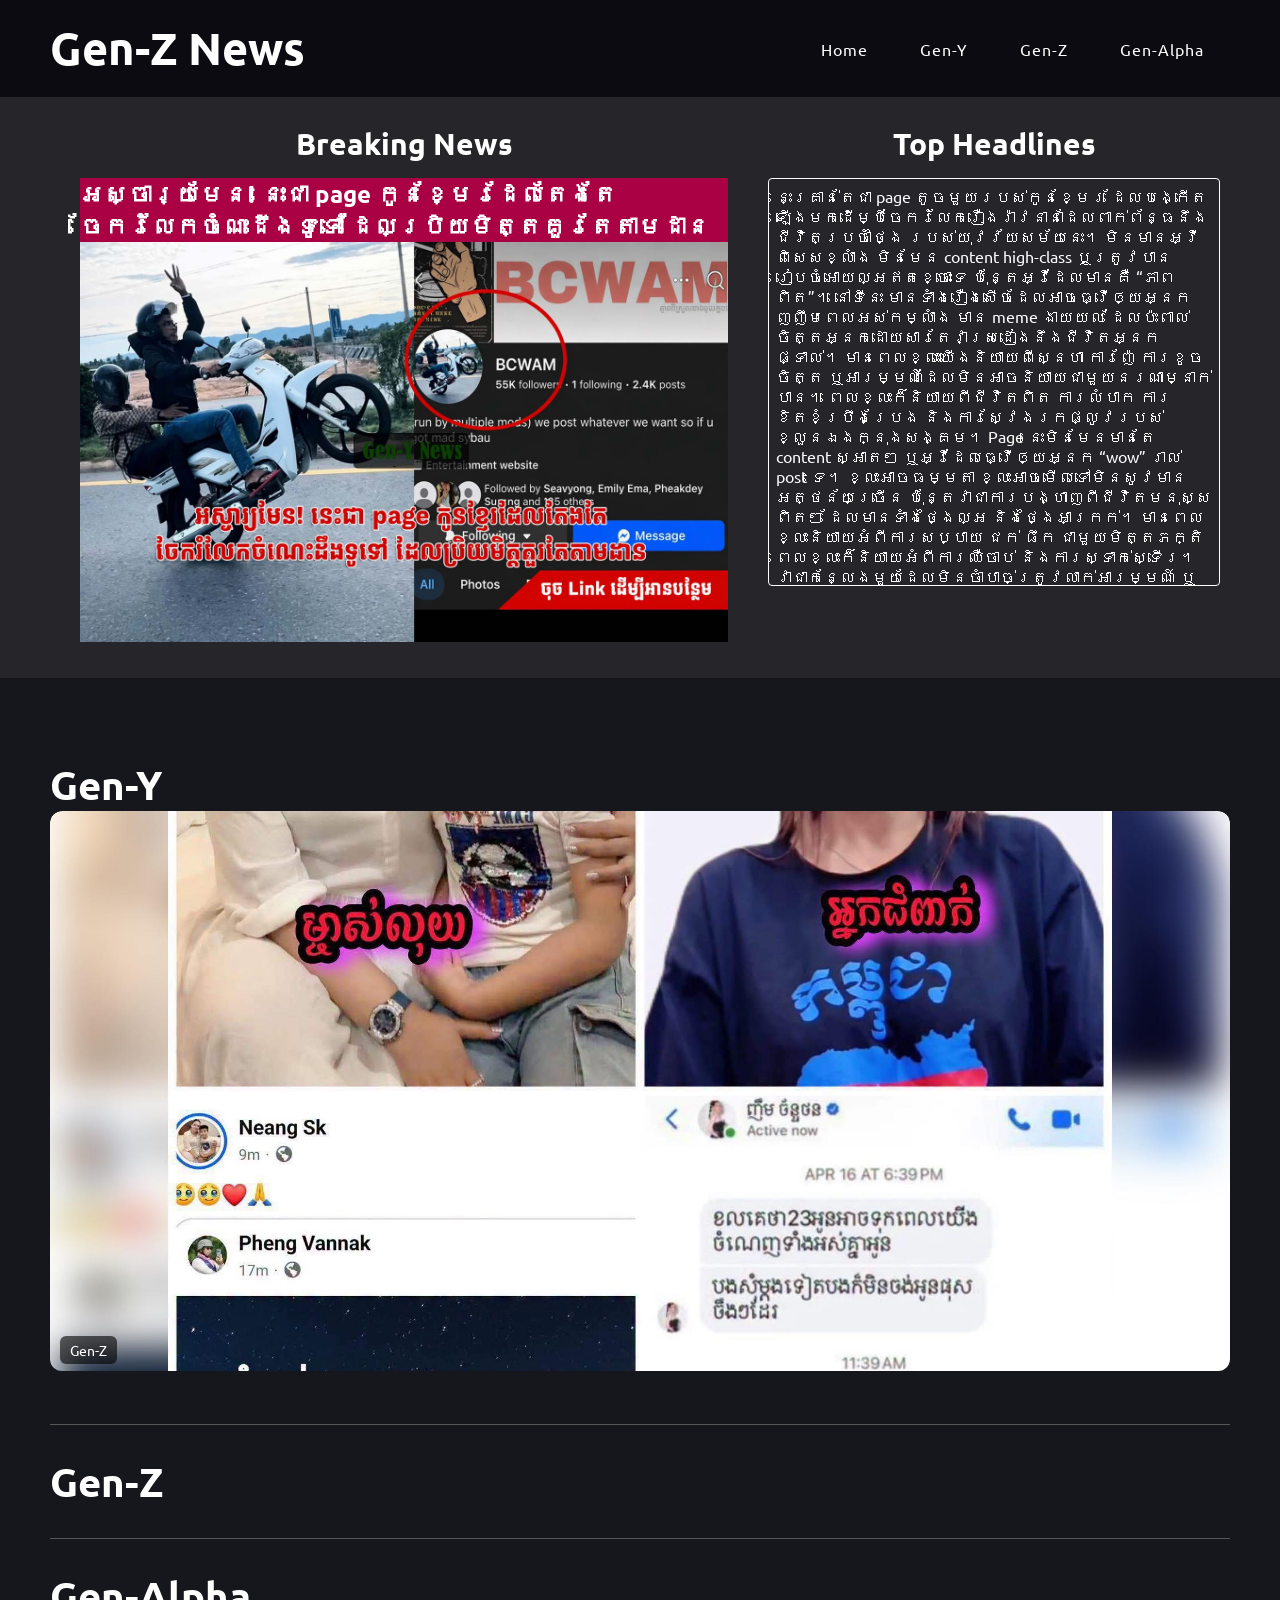
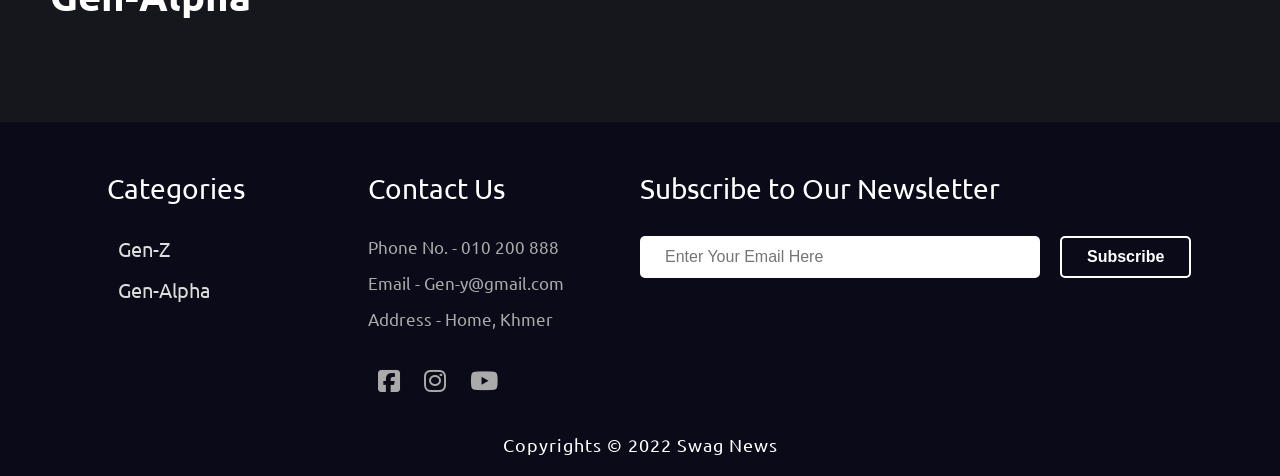
==== index.html @ 6e0950b8 "add full website" ====
<!DOCTYPE html>
<html lang="en">

<head>
    <meta charset="UTF-8">
    <meta http-equiv="X-UA-Compatible" content="IE=edge">
    <meta name="viewport" content="width=device-width, initial-scale=1.0">
    <link rel="stylesheet" href="https://cdnjs.cloudflare.com/ajax/libs/font-awesome/6.2.0/css/all.css" integrity="sha512-HHsOC+h3najWR7OKiGZtfhFIEzg5VRIPde0kB0bG2QRidTQqf+sbfcxCTB16AcFB93xMjnBIKE29/MjdzXE+qw==" crossorigin="anonymous" referrerpolicy="no-referrer"
    />
    <link rel="stylesheet" href="style.css">
    <title>Gen-Z News</title>
</head>

<body>
    <div class="header">
        <div class="logo">
            Gen-Z News
        </div>
        <nav>
            <ul>
                <li><a href="#">Home</a></li>
                <li><a href="#Gen-Y">Gen-Y</a></li>
                <li><a href="#Gen-Z">Gen-Z</a></li>
                <li><a href="#Gen-Alpha">Gen-Alpha</a></li>
            </ul>
            <div class="bar">
                <i class="open fa-solid fa-bars-staggered"></i>
                <i class="close fa-solid fa-xmark"></i>
            </div>
        </nav>
    </div>
    <div class="topHeadlines">
        <div class="left">
            <div class="title">
                <h2>Breaking News</h2>
            </div>
            <div class="img" id="breakingImg">
                <h2>អស្ចារ្យមែន!​ នេះជា page កូនខ្មែរ​ដែលតែងតែចែករំលែកចំណេះដឹងទូទៅ ដែលប្រិយមិត្តគួរតែតាមដាន</h2>
                <img src="./img/Geny1.jpg" alt="">
            </div>
            <div class="text" id="breakingNews">
                <div class="title">

                </div>
                <div class="description">
                </div>
            </div>
        </div>
        <div class="right">
            <div class="title">
                <h2>Top Headlines</h2>
            </div>

            <div class="topNews">
                នេះគ្រាន់តែជា page តូចមួយរបស់កូនខ្មែរ ដែលបង្កើតឡើងមកដើម្បីចែករំលែករឿងរ៉ាវនានាដែលពាក់ព័ន្ធនឹងជីវិតប្រចាំថ្ងៃ របស់យុវវ័យសម័យនេះ។ មិនមានអ្វីពិសេសខ្លាំង មិនមែន content high-class ឬត្រូវបានរៀបចំអោយល្អឥតខ្ចោះទេ ប៉ុន្តែអ្វីដែលមានគឺ “ភាពពិត”។ នៅទីនេះ មានទាំងរឿងសើចដែលអាចធ្វើឲ្យអ្នកញញឹមពេលអស់កម្លាំង
                មាន meme ងាយយល់ ដែលប៉ះពាល់ចិត្តអ្នកដោយសារតែវាស្រដៀងនឹងជីវិតអ្នកផ្ទាល់។ មានពេលខ្លះយើងនិយាយពីស្នេហា ការញ៉ែ ការខូចចិត្ត ឬអារម្មណ៍ដែលមិនអាចនិយាយជាមួយនរណាម្នាក់បាន។ ពេលខ្លះក៏និយាយពីជីវិតពិត ការលំបាក ការខិតខំប្រឹងប្រែង និងការស្វែងរកផ្លូវរបស់ខ្លួនឯងក្នុងសង្គម។
                Page នេះមិនមែនមានតែ content ស្អាតៗ ឬអ្វីដែលធ្វើឲ្យអ្នក “wow” រាល់ post ទេ។ ខ្លះអាចធម្មតា ខ្លះអាចមើលទៅមិនសូវមានអត្ថន័យច្រើន ប៉ុន្តែវាជាការបង្ហាញពីជីវិតមនុស្សពិតៗ ដែលមានទាំងថ្ងៃល្អ និងថ្ងៃអាក្រក់។ មានពេលខ្លះនិយាយអំពីការសប្បាយ ជក់ ផឹក ជាមួយមិត្តភក្តិ
                ពេលខ្លះក៏និយាយអំពីការឈឺចាប់ និងការស្ទាក់ស្ទើរ។ វាជាកន្លែងមួយដែលមិនចាំបាច់ត្រូវលាក់អារម្មណ៍ ឬត្រូវធ្វើអោយខ្លួនឯងល្អឥតខ្ចោះ។ បើអ្នកកំពុងស្វែងរកអ្វីមួយដែលពិត សាមញ្ញ និងជិតស្និទ្ធជាមួយជីវិតរបស់អ្នក អ្នកអាចចូលមកមើល page នេះបាន។ អ្នកអាចសើចជាមួយវា
                គិតជាមួយវា ឬគ្រាន់តែអានដើម្បីឲ្យដឹងថា អ្នកមិនម្នាក់ឯងទេក្នុងអ្វីដែលអ្នកកំពុងប្រឈម។ នេះមិនមែនជាកន្លែងល្អឥតខ្ចោះទេ ប៉ុន្តែវាជាកន្លែងដែលពិតប្រាកដ។

            </div>

        </div>
    </div>
    <div class="page2">
        <div class="news" id="geny">
            <div class="title">
                <h2>Gen-Y</h2>
            </div>
            <div class="img" id="GenZ">
                <img src="./img/Genz/1.jpg" alt="">
            </div>
            <div class="newsBox">
            </div>
        </div>
        <div class="news" id="genz">
            <div class="title">
                <h2>Gen-Z</h2>
            </div>
            <div class="genalpha">
            </div>
        </div>
        <div class="news" id="techNews">
            <div class="title">
                <h2>Gen-Alpha</h2>
            </div>
            <div class="newsBox">
            </div>
        </div>
    </div>

    <div class="footer">
        <div class="box">
            <div class="left">
                <div class="categories">
                    <p>Categories</p>
                    <div>
                        <p>
                            <Gen-Y></Gen-Y>
                        </p>
                    </div>
                    <div>
                        <p>Gen-Z</p>
                    </div>
                    <div>
                        <p>Gen-Alpha</p>
                    </div>
                </div>
                <div class="contactUs">
                    <div class="contact">
                        <p>Contact Us</p>
                        <div>Phone No. - <span> 010 200 888</span></div>
                        <div>Email - <span>Gen-y@gmail.com</span></div>
                        <div>Address - <span>Home, Khmer</span></div>
                    </div>
                    <div class="icon">
                        <i class="fa-brands fa-square-facebook"></i>
                        <i class="fa-brands fa-instagram"></i>
                        <i class="fa-brands fa-youtube"></i>
                    </div>
                </div>
            </div>
            <div class="right">
                <div class="newsletter">
                    <p>Subscribe to Our Newsletter</p>
                    <div class="email">
                        <input type="email" placeholder="Enter Your Email Here">
                        <button>Subscribe</button>

                    </div>
                </div>
            </div>
        </div>
        <div class="copyrights">
            Copyrights &copy; 2022 Swag News
        </div>
    </div>





    <script src="./index.js"></script>
</body>

</html>
---- style.css ----
@import url('https://fonts.googleapis.com/css2?family=Ubuntu:wght@400;500;700&display=swap');
* {
    margin: 0;
    padding: 0;
    box-sizing: border-box;
    scroll-behavior: smooth;
}

body {
    background-color: #25252a;
    font-family: 'Ubuntu', sans-serif;
    width: 100%;
    min-height: 100vh;
    color: #fff;
    overflow-y: overlay;
}

::-webkit-scrollbar {
    width: 8px;
}

::-webkit-scrollbar-track {
    background-color: transparent;
}

::-webkit-scrollbar-thumb {
    background-color: #999;
    border-radius: 100px;
}

.topHeadlines .right .topNews::-webkit-scrollbar {
    width: 6px;
}

.topHeadlines .right .topNews::-webkit-scrollbar-thumb {
    background-color: #777;
}

.header {
    position: fixed;
    display: flex;
    justify-content: space-between;
    align-items: center;
    width: 100%;
    padding: 20px 50px;
    background-color: #0b0b11;
    transition: 0.3s;
}

.header.sticky {
    padding-block: 10px;
    box-shadow: inset 0 -1.5px 3px rgba(255, 255, 255, 0.3);
}

.logo {
    font-size: 45px;
    font-weight: 700;
    cursor: pointer;
}

nav ul {
    display: flex;
}

nav div.bar {
    display: none;
    position: absolute;
    right: 80px;
    margin-top: -10px;
    font-size: 25px;
    cursor: pointer;
}

nav div.bar.active .open {
    display: none;
}

nav div.bar .close {
    display: none;
}

nav div.bar.active .close {
    display: initial;
}

nav ul li {
    list-style: none;
    margin: 0 15px;
    padding: 0 10px;
    border-left: 1px solid #fff0;
    border-right: 1px solid #fff0;
    transition: 0.3s;
}

nav ul li:hover {
    border-left: 1px solid #fff;
    border-right: 1px solid #fff;
}

nav ul li a {
    text-decoration: none;
    color: #fff;
    letter-spacing: 1px;
}

.topHeadlines {
    padding: 100px 50px 50px;
    width: 100%;
    display: grid;
    grid-template-columns: 1.5fr 1fr;
}

.topHeadlines .left {
    padding: 10px 30px;
}

.topHeadlines .left>.title {
    font-size: 20px;
    padding: 15px;
    text-align: center;
}

.topHeadlines .left .img {
    width: 100%;
    height: 400px;
    background-color: #a04;
}

.topHeadlines .left .img img {
    width: 100%;
    height: 100%;
}

.topHeadlines .left .text {
    padding: 20px 15px 10px;
}

.topHeadlines .left .text .title a {
    text-decoration: none;
}

.topHeadlines .left .text .title a h2 {
    font-size: 20px;
    color: #fff;
    letter-spacing: 1px;
    display: inline;
    cursor: pointer;
}

.topHeadlines .left .text .title a h2:hover {
    text-decoration: underline;
}

.topHeadlines .left .text .description {
    font-size: 15px;
    margin-top: 10px;
    color: #aaa;
    letter-spacing: 1px;
}

.topHeadlines .right {
    padding: 10px;
    width: 1005;
    height: 500px;
}

.topHeadlines .right>.title {
    font-size: 20px;
    padding: 15px;
    text-align: center;
}

.topHeadlines .right .topNews {
    padding: 7px;
    height: 85%;
    border: 1px solid #fff;
    border-radius: 4px;
    overflow-y: scroll;
}

.topHeadlines .right .topNews .news {
    display: grid;
    grid-template-columns: auto auto;
    align-items: center;
    margin-bottom: 20px;
}

.topHeadlines .right .topNews .news .img {
    width: 170px;
    height: 100%;
    max-height: 120px;
    min-height: 90px;
    background-color: #a04;
}

.topHeadlines .right .topNews .news .img img {
    width: 100%;
    height: 100%;
}

.topHeadlines .right .topNews .news .text {
    margin-inline: 10px;
    display: flex;
    align-items: center;
}

.topHeadlines .right .topNews .news .text .title a {
    text-decoration: none;
}

.topHeadlines .right .topNews .news .text .title a p {
    color: #fff;
    display: inline;
}

.topHeadlines .right .topNews .news .text .title a p:hover {
    text-decoration: underline;
}

.page2 {
    width: 100%;
    background-color: #16161d;
    min-height: 100vh;
    padding: 50px;
}

.page2 .news {
    padding: 30px 0;
    border-bottom: 1px solid #555;
}

.page2 .news:last-child {
    padding: 30px 0;
    border-bottom: none;
}

.page2 .news>.title h2 {
    font-size: 40px;
    cursor: pointer;
    display: inline;
}

.page2 .news>.title h2:hover {
    text-decoration: underline;
}

.page2 .news .newsBox {
    width: 100%;
    margin-top: 20px;
    display: flex;
    flex-wrap: wrap;
}

.page2 .news .newsBox .newsCard {
    width: calc(100% / 5 - 20px);
    /*20px is the margin given to each card*/
    margin: 10px;
}

.page2 .news .newsBox .newsCard .img {
    width: 100%;
    height: 150px;
    background-color: #a04;
    border-radius: 5px;
}

.page2 .news .newsBox .newsCard .img img {
    width: 100%;
    height: 100%;
    border-radius: 5px;
}

.page2 .news .newsBox .newsCard .text {
    padding: 10px;
}

.page2 .news .newsBox .newsCard .text .title a {
    text-decoration: none;
}

.page2 .news .newsBox .newsCard .text .title a p {
    font-size: 15px;
    color: #fff;
    display: inline;
    cursor: pointer;
}

.page2 .news .newsBox .newsCard .title a p:hover {
    text-decoration: underline;
}

.footer {
    width: 100%;
    padding: 50px 50px 0px;
    background-color: #0a0a18;
    min-height: 200px;
}

.footer .box {
    width: 100%;
    height: 100%;
    display: grid;
    grid-template-columns: 1fr 1fr;
    justify-content: space-around;
}

.footer .box .left {
    display: flex;
    justify-content: space-around;
    padding-right: 20px;
}

.footer .box .left .categories>p {
    font-size: 28px;
    margin-bottom: 30px;
}

.footer .box .left .categories div {
    margin-bottom: 15px;
    width: max-content;
}

.footer .box .left .categories div p {
    font-size: 20px;
    color: #ddd;
    cursor: pointer;
    padding: 0 10px;
    border-left: 1px solid #fff0;
    border-right: 1px solid #fff0;
    transition: 0.3s;
}

.footer .box .left .categories div p:hover {
    color: #fff;
    border-left: 1px solid #fff;
    border-right: 1px solid #fff;
}

.footer .contact {
    margin-left: 10px;
}

.footer .contact p {
    font-size: 28px;
    margin-bottom: 30px;
}

.footer .contact div {
    font-size: 17px;
    margin-bottom: 15px;
    color: #aaa;
}

.footer .icon {
    margin-top: 20px;
    padding: 20px;
}

.footer .icon i {
    font-size: 25px;
    margin-right: 20px;
    color: #aaa;
    cursor: pointer;
    transition: 0.3s;
}

.footer .icon i:hover {
    color: #fff;
    transform: scale(1.2);
}

.footer .newsletter p {
    font-size: 28px;
    margin-bottom: 30px;
}

.footer .newsletter .email {
    display: flex;
}

.footer .newsletter .email input {
    width: 400px;
    padding: 12px 25px;
    border-radius: 5px;
    border: none;
    outline: none;
    font-size: 16px;
    margin-right: 20px;
}

.footer .newsletter .email button {
    padding: 10px 25px;
    font-size: 16px;
    font-weight: 600;
    background-color: transparent;
    border-color: #fff;
    border-style: solid;
    color: #fff;
    border-radius: 5px;
    cursor: pointer;
    transition: 0.3s;
}

.footer .newsletter .email button:hover {
    color: #0a0a18;
    background-color: #fff;
}

.footer .copyrights {
    font-size: 18px;
    text-align: center;
    padding: 20px;
    letter-spacing: 1px;
}

@media (max-width:1024px) {
    .topHeadlines .right .topNews .news .img {
        width: 150px;
    }
    .topHeadlines .right .topNews .news .text .title a p {
        font-size: 14px;
    }
    .page2 .news .newsBox .newsCard .img {
        height: 120px;
    }
    .page2 .news .newsBox .newsCard .text {
        padding: 5px;
    }
    .page2 .news .newsBox .newsCard .text .title a p {
        font-size: 14px;
    }
    .footer .box .left .categories>p {
        font-size: 25px;
    }
    .footer .contact p {
        font-size: 25px;
    }
    .footer .newsletter p {
        font-size: 25px;
    }
    .footer .newsletter .email input {
        width: 300px;
    }
    .footer .newsletter .email button {
        padding: 10px 20px;
        font-size: 14px;
    }
    .footer .box .left .categories div p {
        font-size: 18px;
    }
    .footer .contact div {
        font-size: 15px;
    }
}

@media (max-width:768px) {
    nav div.bar {
        display: block;
    }
    nav ul {
        opacity: 0;
        position: absolute;
        background-color: #0b0b11;
        flex-direction: column;
        right: 0px;
        padding: 30px 30px 10px;
        text-align: center;
        pointer-events: none;
        border-radius: 10px;
    }
    nav ul.activeMenu {
        opacity: 1;
        pointer-events: all;
    }
    nav ul li {
        margin: 10px 0;
    }
    .topHeadlines {
        display: block;
    }
    .topHeadlines .right .topNews .news .img {
        width: 220px;
    }
    .topHeadlines .right .topNews .news .text .title a p {
        font-size: 18px;
    }
    .page2 .news .newsBox .newsCard {
        width: calc(100% / 3 - 20px);
    }
    .footer .box {
        grid-template-columns: none;
    }
    .footer .box .right {
        grid-row-start: 1;
        margin-bottom: 40px;
    }
    .footer .newsletter .email input {
        width: 400px;
    }
    .footer .box .left {
        justify-content: space-between;
    }
}

@media (max-width:600px) {
    .logo {
        font-size: 35px;
    }
    .topHeadlines .left {
        padding: 10px 0px;
    }
    .topHeadlines .right .topNews .news .img {
        width: 150px;
    }
    .topHeadlines .right .topNews .news .text .title a p {
        font-size: 14px;
    }
    .page2 .news .newsBox .newsCard {
        width: calc(100% / 2 - 20px);
    }
    .footer .newsletter .email input {
        width: 300px;
        font-size: 14px;
    }
    .footer .newsletter .email button {
        padding: 8px 15px;
        font-size: 14px;
    }
    .footer .newsletter p {
        font-size: 22px;
    }
    .footer .box .left .categories>p {
        font-size: 22px;
    }
    .footer .contact p {
        font-size: 22px;
    }
    .footer .copyrights {
        font-size: 14px;
    }
}

@media (max-width:425px) {
    nav div.bar {
        right: 50px;
    }
    nav ul {
        padding: 30px 10px 10px;
    }
    nav ul li {
        margin: 5px 0px;
    }
    nav ul li a {
        font-size: 14px;
    }
    .topHeadlines {
        padding: 100px 20px 50px;
    }
    .page2 {
        padding: 50px 20px;
    }
    .page2 .news .newsBox .newsCard {
        width: 100%;
        display: grid;
    }
    .page2 .news>.title h2 {
        font-size: 30px;
    }
    .page2 .news .newsBox .newsCard .img {
        height: 100%;
        min-height: 150px;
    }
    .page2 .news .newsBox .newsCard .text .title a p {
        font-size: 16px;
    }
    .footer .newsletter .email {
        display: block;
    }
    .footer .newsletter .email button {
        margin-top: 15px;
    }
}


/* GEN-Z IMAGE STYLE */

#GenZ {
    width: 100%;
    overflow: hidden;
    border-radius: 12px;
    position: relative;
}

#GenZ img {
    width: 100%;
    height: 560px;
    object-fit: cover;
    border-radius: 12px;
    transition: 0.4s ease;
}


/* Hover effect */

#GenZ:hover img {
    transform: scale(1.08);
}


/* Optional overlay effect */

#GenZ::after {
    content: "Gen-Z";
    position: absolute;
    bottom: 10px;
    left: 10px;
    background: rgba(0, 0, 0, 0.6);
    padding: 5px 10px;
    border-radius: 6px;
    font-size: 14px;
}
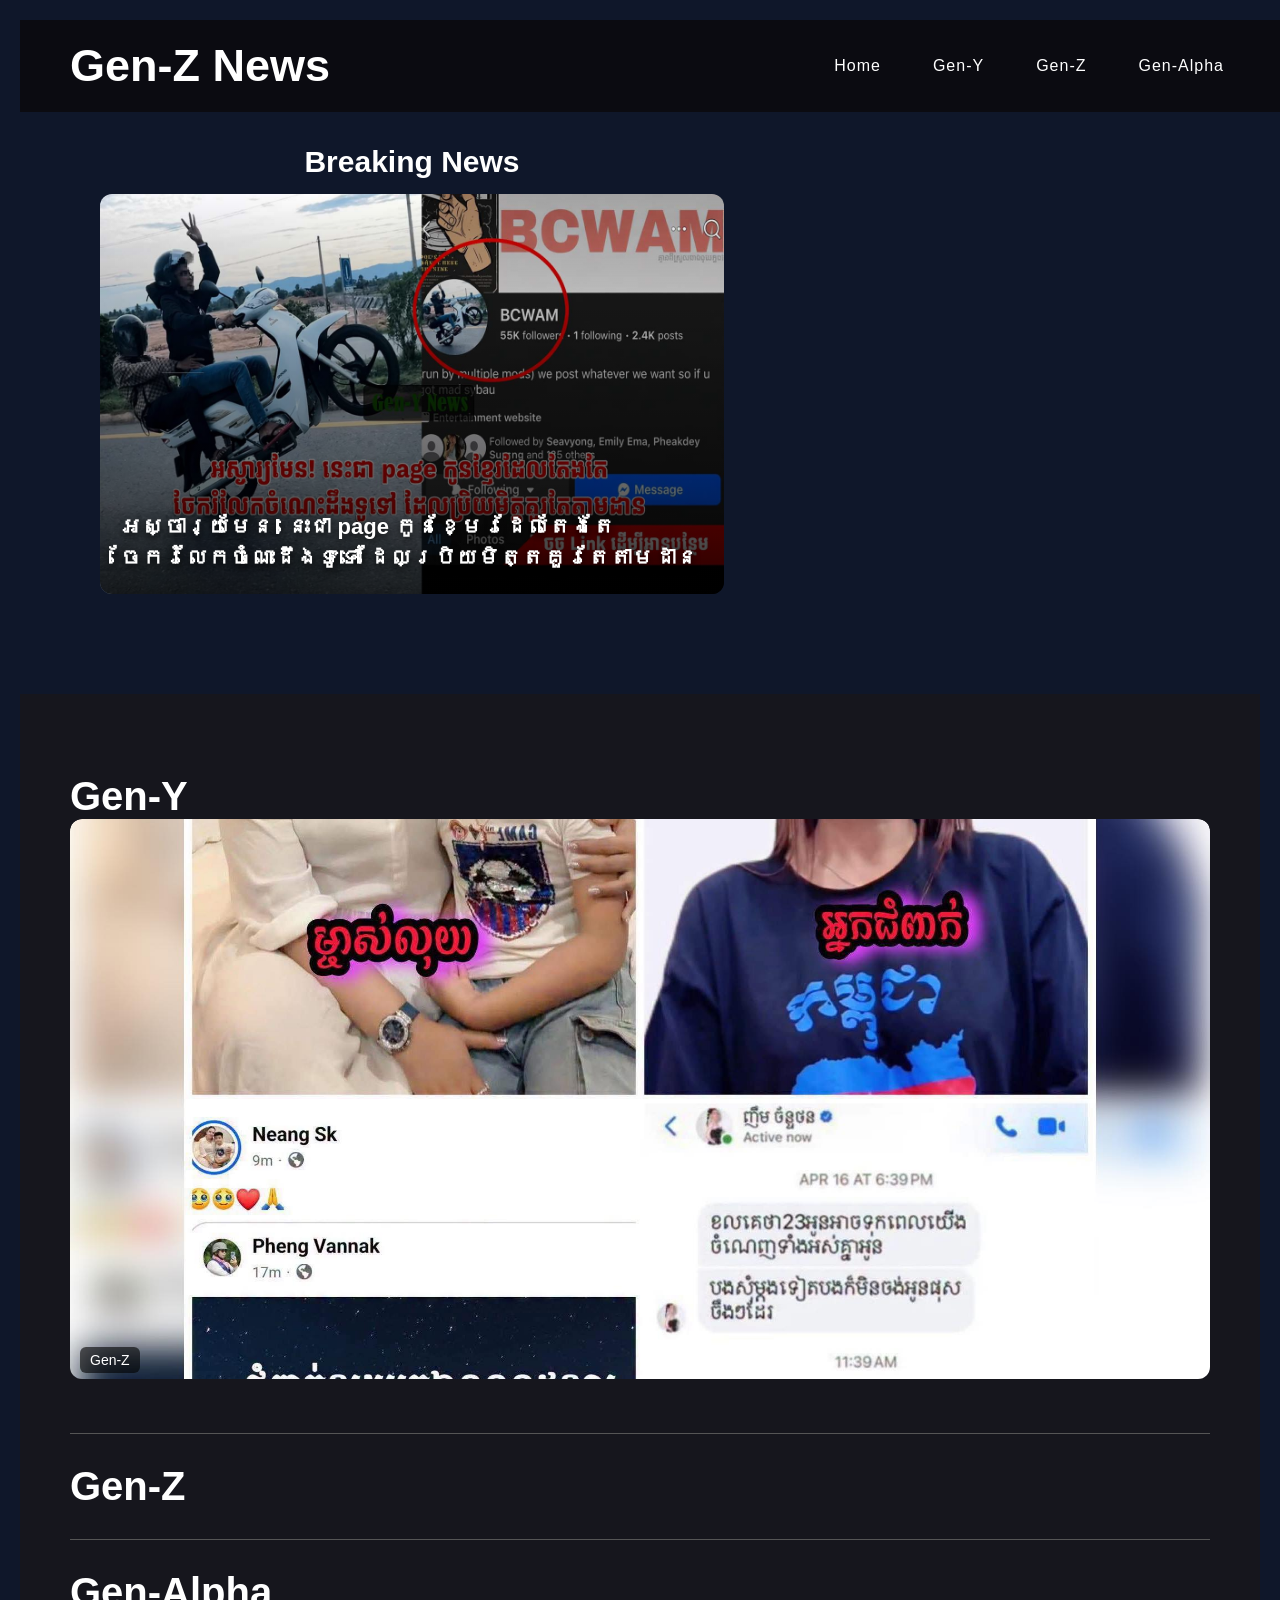
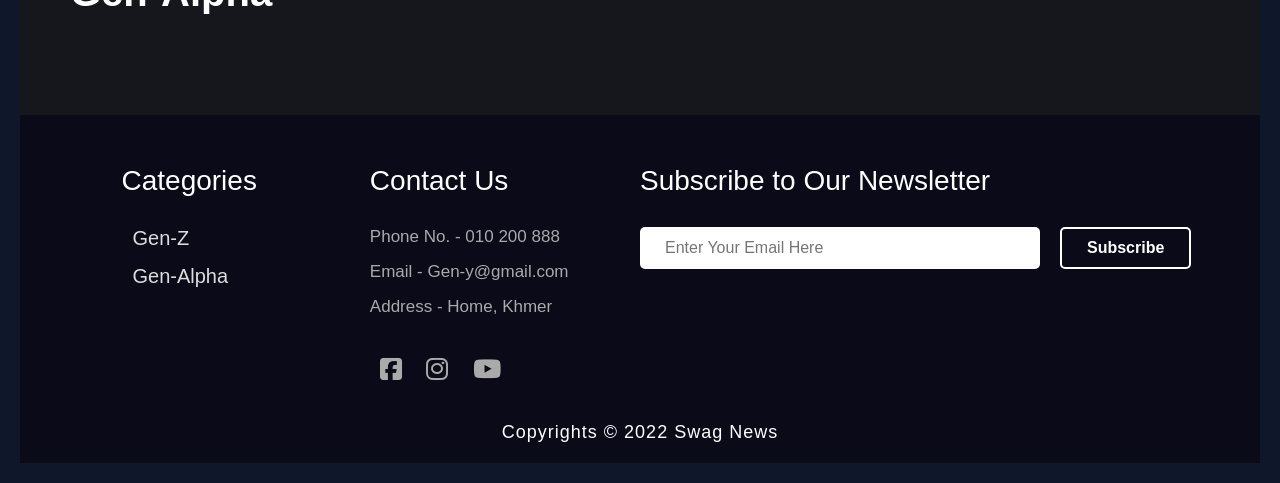
==== commit 8880e1ac: "update css and html" ====
--- a/index.html
+++ b/index.html
@@ -34,10 +34,12 @@
             <div class="title">
                 <h2>Breaking News</h2>
             </div>
-            <div class="img" id="breakingImg">
-                <h2>អស្ចារ្យមែន!​ នេះជា page កូនខ្មែរ​ដែលតែងតែចែករំលែកចំណេះដឹងទូទៅ ដែលប្រិយមិត្តគួរតែតាមដាន</h2>
-                <img src="./img/Geny1.jpg" alt="">
-            </div>
+            <a href="./GenY/1.html">
+                <div class="img" id="GenY">
+                    <h2>អស្ចារ្យមែន!​ នេះជា page កូនខ្មែរ​ដែលតែងតែចែករំលែកចំណេះដឹងទូទៅ ដែលប្រិយមិត្តគួរតែតាមដាន</h2>
+                    <img src="./img/Geny1.jpg" alt="">
+                </div>
+            </a>
             <div class="text" id="breakingNews">
                 <div class="title">
 
@@ -45,21 +47,6 @@
                 <div class="description">
                 </div>
             </div>
-        </div>
-        <div class="right">
-            <div class="title">
-                <h2>Top Headlines</h2>
-            </div>
-
-            <div class="topNews">
-                នេះគ្រាន់តែជា page តូចមួយរបស់កូនខ្មែរ ដែលបង្កើតឡើងមកដើម្បីចែករំលែករឿងរ៉ាវនានាដែលពាក់ព័ន្ធនឹងជីវិតប្រចាំថ្ងៃ របស់យុវវ័យសម័យនេះ។ មិនមានអ្វីពិសេសខ្លាំង មិនមែន content high-class ឬត្រូវបានរៀបចំអោយល្អឥតខ្ចោះទេ ប៉ុន្តែអ្វីដែលមានគឺ “ភាពពិត”។ នៅទីនេះ មានទាំងរឿងសើចដែលអាចធ្វើឲ្យអ្នកញញឹមពេលអស់កម្លាំង
-                មាន meme ងាយយល់ ដែលប៉ះពាល់ចិត្តអ្នកដោយសារតែវាស្រដៀងនឹងជីវិតអ្នកផ្ទាល់។ មានពេលខ្លះយើងនិយាយពីស្នេហា ការញ៉ែ ការខូចចិត្ត ឬអារម្មណ៍ដែលមិនអាចនិយាយជាមួយនរណាម្នាក់បាន។ ពេលខ្លះក៏និយាយពីជីវិតពិត ការលំបាក ការខិតខំប្រឹងប្រែង និងការស្វែងរកផ្លូវរបស់ខ្លួនឯងក្នុងសង្គម។
-                Page នេះមិនមែនមានតែ content ស្អាតៗ ឬអ្វីដែលធ្វើឲ្យអ្នក “wow” រាល់ post ទេ។ ខ្លះអាចធម្មតា ខ្លះអាចមើលទៅមិនសូវមានអត្ថន័យច្រើន ប៉ុន្តែវាជាការបង្ហាញពីជីវិតមនុស្សពិតៗ ដែលមានទាំងថ្ងៃល្អ និងថ្ងៃអាក្រក់។ មានពេលខ្លះនិយាយអំពីការសប្បាយ ជក់ ផឹក ជាមួយមិត្តភក្តិ
-                ពេលខ្លះក៏និយាយអំពីការឈឺចាប់ និងការស្ទាក់ស្ទើរ។ វាជាកន្លែងមួយដែលមិនចាំបាច់ត្រូវលាក់អារម្មណ៍ ឬត្រូវធ្វើអោយខ្លួនឯងល្អឥតខ្ចោះ។ បើអ្នកកំពុងស្វែងរកអ្វីមួយដែលពិត សាមញ្ញ និងជិតស្និទ្ធជាមួយជីវិតរបស់អ្នក អ្នកអាចចូលមកមើល page នេះបាន។ អ្នកអាចសើចជាមួយវា
-                គិតជាមួយវា ឬគ្រាន់តែអានដើម្បីឲ្យដឹងថា អ្នកមិនម្នាក់ឯងទេក្នុងអ្វីដែលអ្នកកំពុងប្រឈម។ នេះមិនមែនជាកន្លែងល្អឥតខ្ចោះទេ ប៉ុន្តែវាជាកន្លែងដែលពិតប្រាកដ។
-
-            </div>
-
         </div>
     </div>
     <div class="page2">
--- a/style.css
+++ b/style.css
@@ -618,4 +618,155 @@
     padding: 5px 10px;
     border-radius: 6px;
     font-size: 14px;
+}
+
+#GenY {
+    position: relative;
+    width: 100%;
+    overflow: hidden;
+    border-radius: 12px;
+    cursor: pointer;
+}
+
+
+/* IMAGE */
+
+#GenY img {
+    width: 100%;
+    height: 300px;
+    object-fit: cover;
+    transition: 0.4s ease;
+}
+
+
+/* DARK OVERLAY */
+
+#GenY::before {
+    content: "";
+    position: absolute;
+    inset: 0;
+    background: linear-gradient(to top, rgba(0, 0, 0, 0.7), transparent);
+    z-index: 1;
+}
+
+
+/* TEXT ON IMAGE */
+
+#GenY h2 {
+    position: absolute;
+    bottom: 15px;
+    left: 15px;
+    right: 15px;
+    color: #fff;
+    font-size: 18px;
+    line-height: 1.4;
+    z-index: 2;
+}
+
+
+/* HOVER EFFECT */
+
+#GenY:hover img {
+    transform: scale(1.08);
+}
+
+
+/* OPTIONAL: TEXT GLOW */
+
+#GenY h2 {
+    text-shadow: 0 2px 5px rgba(0, 0, 0, 0.8);
+}
+
+* {
+    margin: 0;
+    padding: 0;
+    box-sizing: border-box;
+    font-family: Arial, sans-serif;
+}
+
+
+/* BODY */
+
+body {
+    background: #0f172a;
+    color: #fff;
+    padding: 20px;
+}
+
+
+/* IMAGE SECTION */
+
+#GenY {
+    position: relative;
+    max-width: 900px;
+    margin: auto;
+    overflow: hidden;
+    border-radius: 12px;
+}
+
+
+/* IMAGE */
+
+#GenY img {
+    width: 100%;
+    height: 400px;
+    object-fit: cover;
+    transition: 0.4s;
+}
+
+
+/* OVERLAY */
+
+#GenY::before {
+    content: "";
+    position: absolute;
+    inset: 0;
+    background: linear-gradient(to top, rgba(0, 0, 0, 0.8), transparent);
+}
+
+
+/* TITLE */
+
+#GenY h2 {
+    position: absolute;
+    bottom: 20px;
+    left: 20px;
+    right: 20px;
+    font-size: 22px;
+    line-height: 1.4;
+    z-index: 2;
+    text-shadow: 0 3px 8px rgba(0, 0, 0, 0.8);
+}
+
+
+/* HOVER EFFECT */
+
+#GenY:hover img {
+    transform: scale(1.05);
+}
+
+
+/* CONTENT TEXT */
+
+.topNews {
+    max-width: 900px;
+    margin: 30px auto;
+    background: #1e293b;
+    padding: 20px;
+    border-radius: 12px;
+    line-height: 1.8;
+    font-size: 15px;
+    color: #e2e8f0;
+}
+
+
+/* RESPONSIVE */
+
+@media (max-width: 768px) {
+    #GenY img {
+        height: 250px;
+    }
+    #GenY h2 {
+        font-size: 16px;
+    }
 }
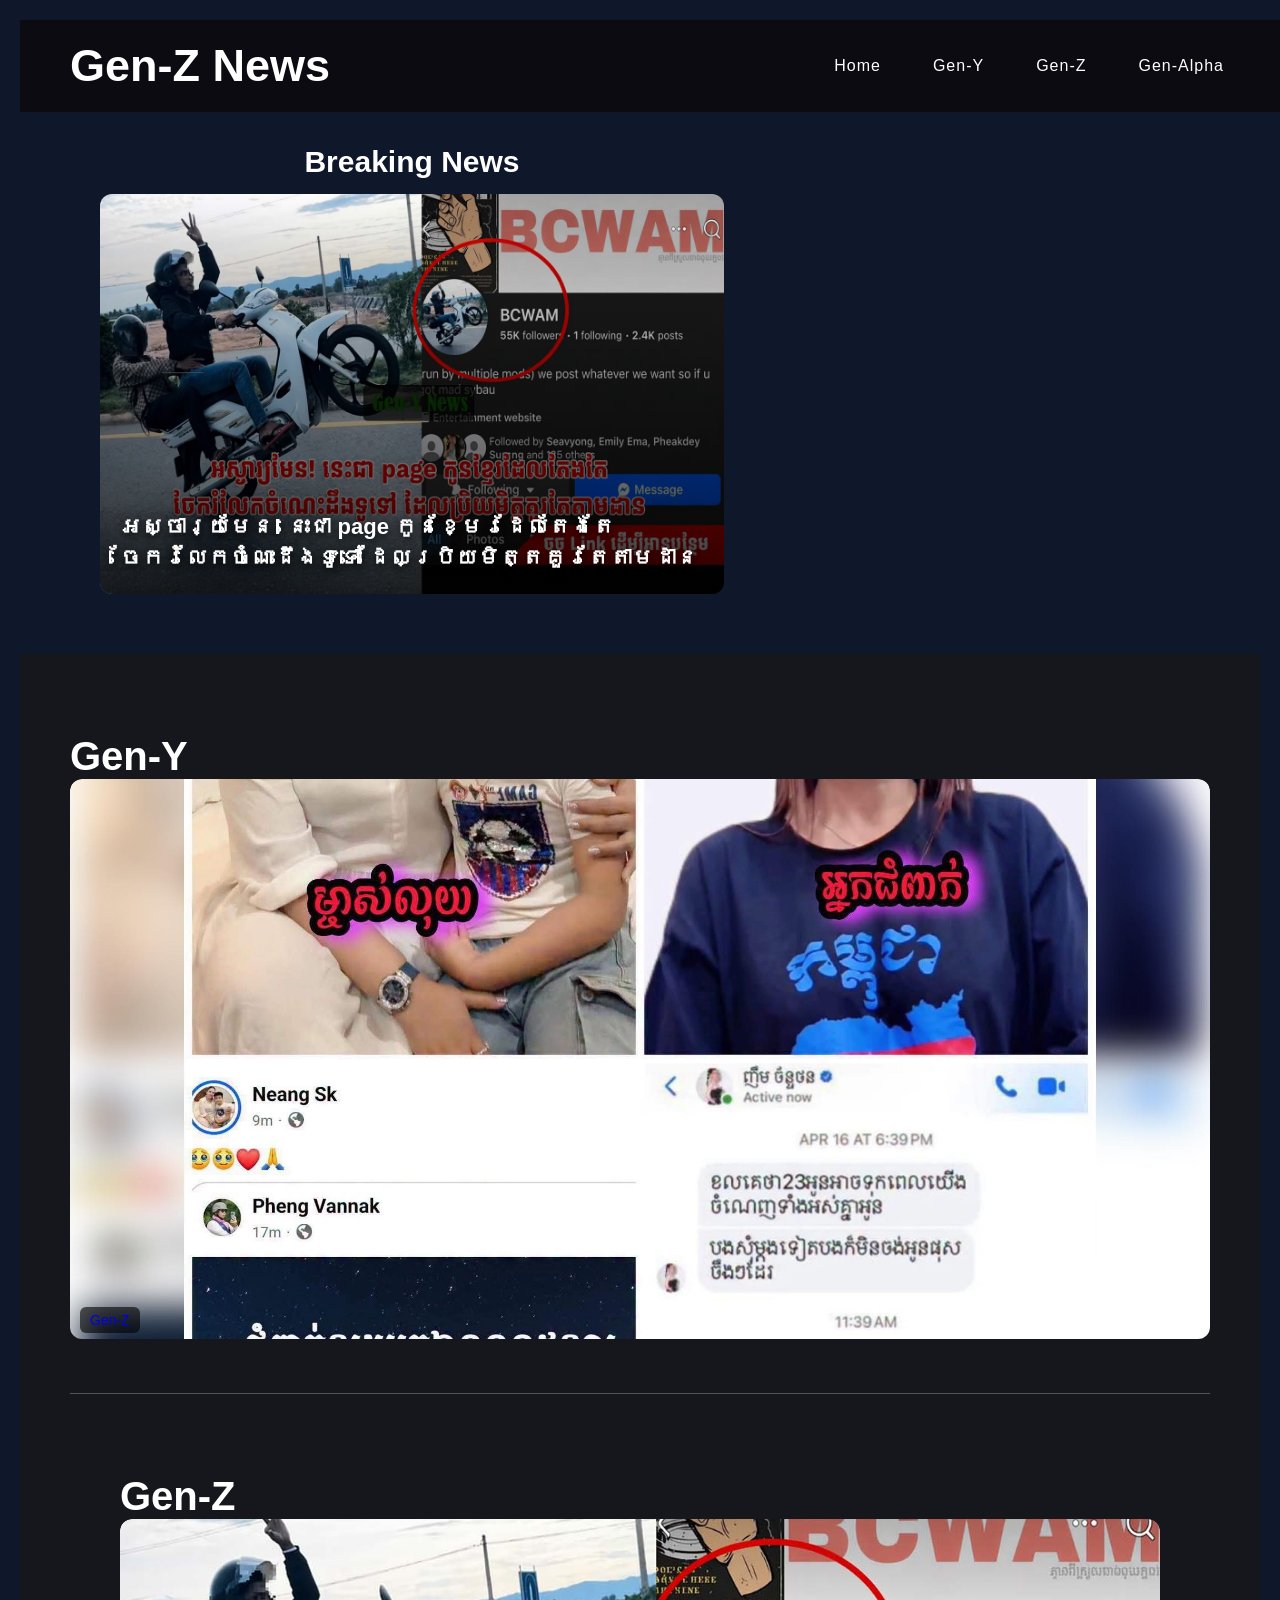
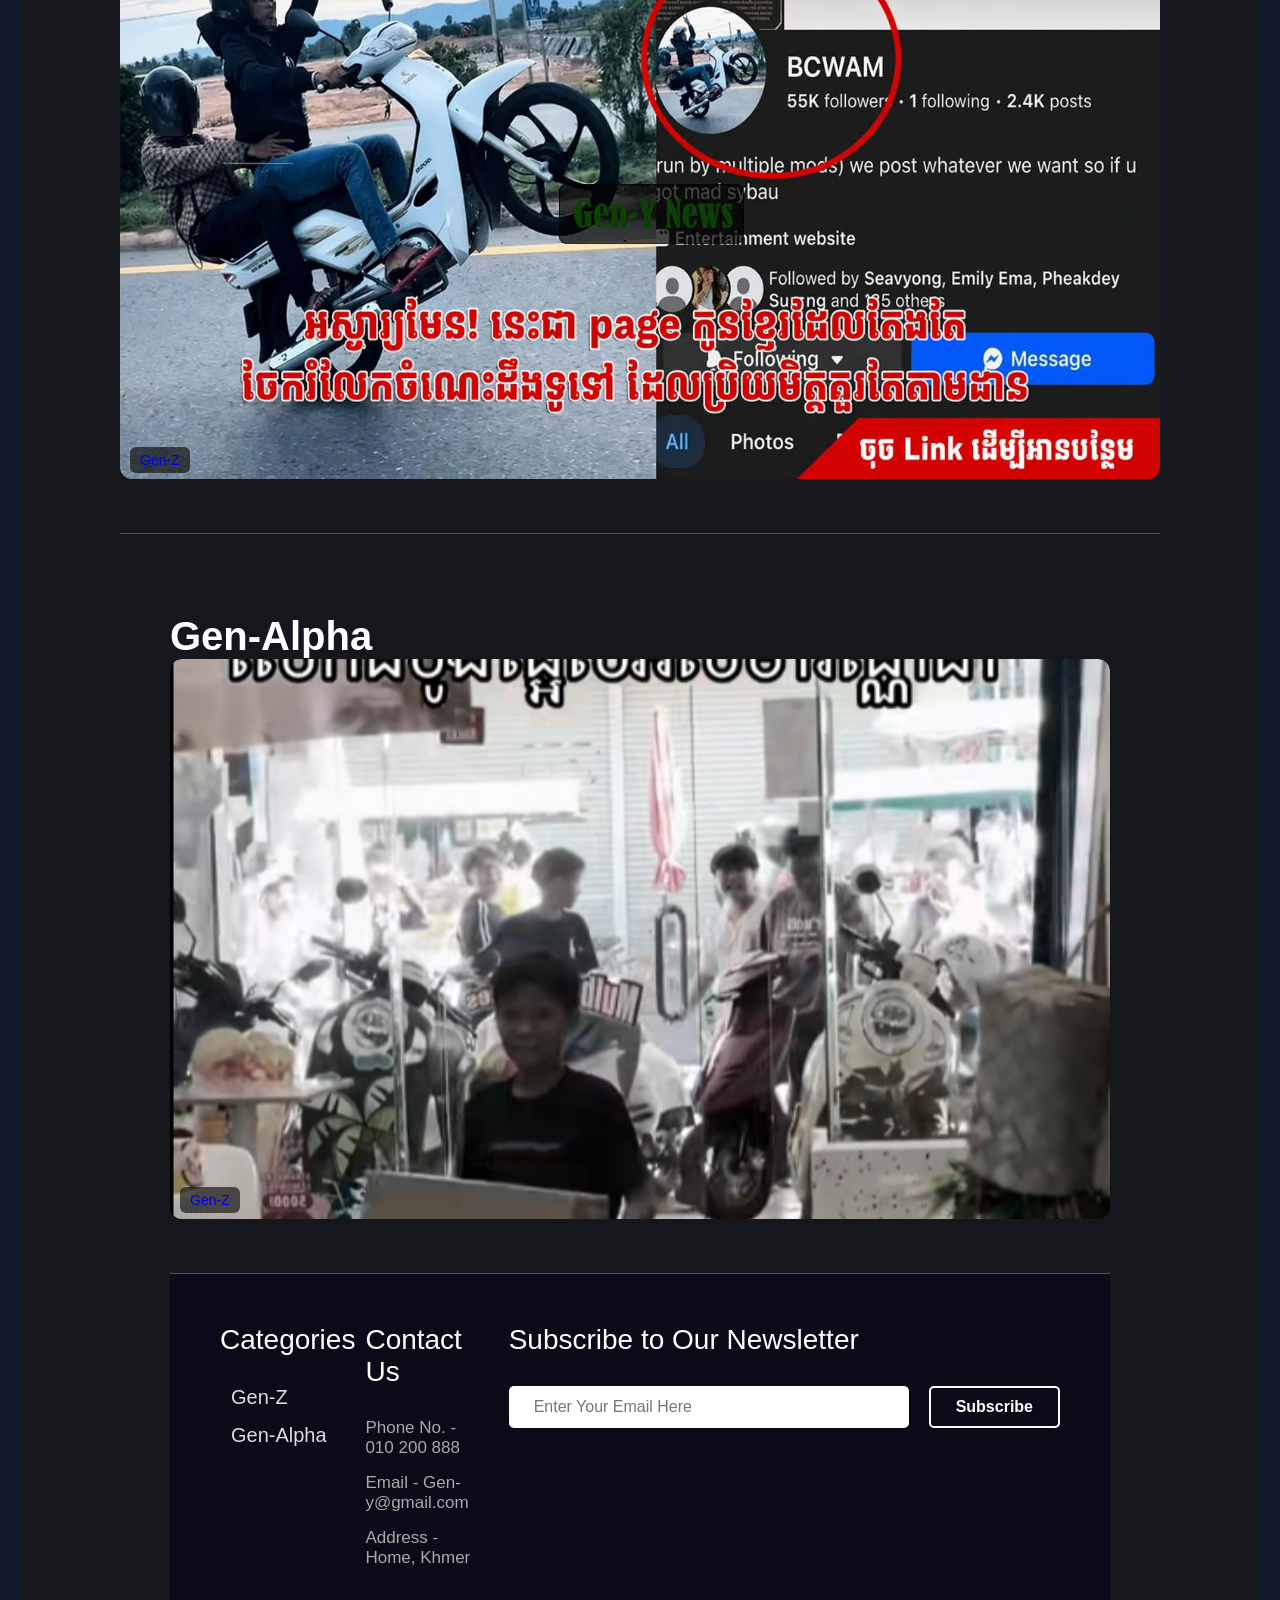
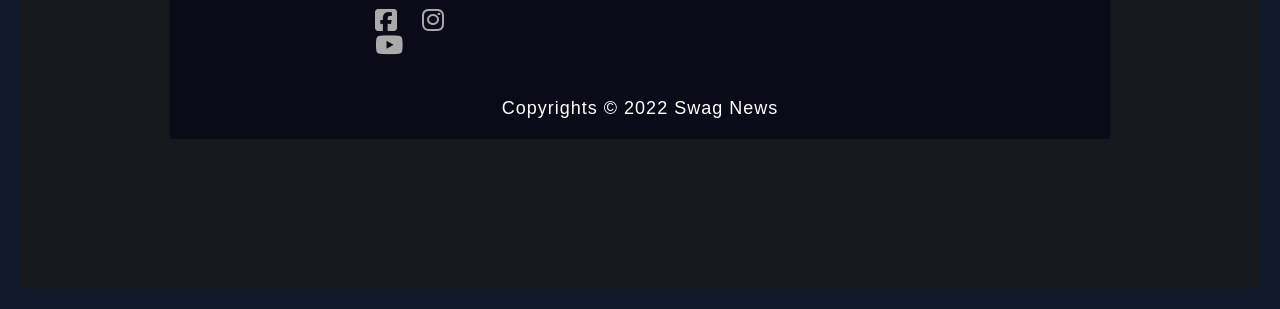
==== commit 3db7d300: "update Gen-Alpha page style" ====
--- a/index.html
+++ b/index.html
@@ -40,13 +40,6 @@
                     <img src="./img/Geny1.jpg" alt="">
                 </div>
             </a>
-            <div class="text" id="breakingNews">
-                <div class="title">
-
-                </div>
-                <div class="description">
-                </div>
-            </div>
         </div>
     </div>
     <div class="page2">
@@ -54,80 +47,93 @@
             <div class="title">
                 <h2>Gen-Y</h2>
             </div>
-            <div class="img" id="GenZ">
-                <img src="./img/Genz/1.jpg" alt="">
-            </div>
+            <a href="./GenZ/1.html">
+                <div class="img" id="GenZ">
+                    <img src="./img/Genz/1.jpg" alt="">
+                </div>
+            </a>
             <div class="newsBox">
             </div>
         </div>
-        <div class="news" id="genz">
-            <div class="title">
-                <h2>Gen-Z</h2>
+        <div class="page2">
+            <div class="news" id="geny">
+                <div class="title">
+                    <h2>Gen-Z</h2>
+                </div>
+                <a href="./GenY/1.html">
+                    <div class="img" id="GenZ">
+                        <img src="./img/Geny1.jpg" alt="">
+                    </div>
+                </a>
+                <div class="newsBox">
+                </div>
             </div>
-            <div class="genalpha">
-            </div>
-        </div>
-        <div class="news" id="techNews">
-            <div class="title">
-                <h2>Gen-Alpha</h2>
-            </div>
-            <div class="newsBox">
-            </div>
-        </div>
-    </div>
-
-    <div class="footer">
-        <div class="box">
-            <div class="left">
-                <div class="categories">
-                    <p>Categories</p>
-                    <div>
-                        <p>
-                            <Gen-Y></Gen-Y>
-                        </p>
+            <div class="page2">
+                <div class="news" id="geny">
+                    <div class="title">
+                        <h2>Gen-Alpha</h2>
                     </div>
-                    <div>
-                        <p>Gen-Z</p>
-                    </div>
-                    <div>
-                        <p>Gen-Alpha</p>
+                    <a href="./GenAlpha/1.html">
+                        <div class="img" id="GenZ">
+                            <img src="./img/A/1.png" alt="">
+                        </div>
+                    </a>
+                    <div class="newsBox">
                     </div>
                 </div>
-                <div class="contactUs">
-                    <div class="contact">
-                        <p>Contact Us</p>
-                        <div>Phone No. - <span> 010 200 888</span></div>
-                        <div>Email - <span>Gen-y@gmail.com</span></div>
-                        <div>Address - <span>Home, Khmer</span></div>
+
+                <div class="footer">
+                    <div class="box">
+                        <div class="left">
+                            <div class="categories">
+                                <p>Categories</p>
+                                <div>
+                                    <p>
+                                        <Gen-Y></Gen-Y>
+                                    </p>
+                                </div>
+                                <div>
+                                    <p>Gen-Z</p>
+                                </div>
+                                <div>
+                                    <p>Gen-Alpha</p>
+                                </div>
+                            </div>
+                            <div class="contactUs">
+                                <div class="contact">
+                                    <p>Contact Us</p>
+                                    <div>Phone No. - <span> 010 200 888</span></div>
+                                    <div>Email - <span>Gen-y@gmail.com</span></div>
+                                    <div>Address - <span>Home, Khmer</span></div>
+                                </div>
+                                <div class="icon">
+                                    <i class="fa-brands fa-square-facebook"></i>
+                                    <i class="fa-brands fa-instagram"></i>
+                                    <i class="fa-brands fa-youtube"></i>
+                                </div>
+                            </div>
+                        </div>
+                        <div class="right">
+                            <div class="newsletter">
+                                <p>Subscribe to Our Newsletter</p>
+                                <div class="email">
+                                    <input type="email" placeholder="Enter Your Email Here">
+                                    <button>Subscribe</button>
+
+                                </div>
+                            </div>
+                        </div>
                     </div>
-                    <div class="icon">
-                        <i class="fa-brands fa-square-facebook"></i>
-                        <i class="fa-brands fa-instagram"></i>
-                        <i class="fa-brands fa-youtube"></i>
+                    <div class="copyrights">
+                        Copyrights &copy; 2022 Swag News
                     </div>
                 </div>
-            </div>
-            <div class="right">
-                <div class="newsletter">
-                    <p>Subscribe to Our Newsletter</p>
-                    <div class="email">
-                        <input type="email" placeholder="Enter Your Email Here">
-                        <button>Subscribe</button>
-
-                    </div>
-                </div>
-            </div>
-        </div>
-        <div class="copyrights">
-            Copyrights &copy; 2022 Swag News
-        </div>
-    </div>
 
 
 
 
 
-    <script src="./index.js"></script>
+                <script src="./index.js"></script>
 </body>
 
 </html>
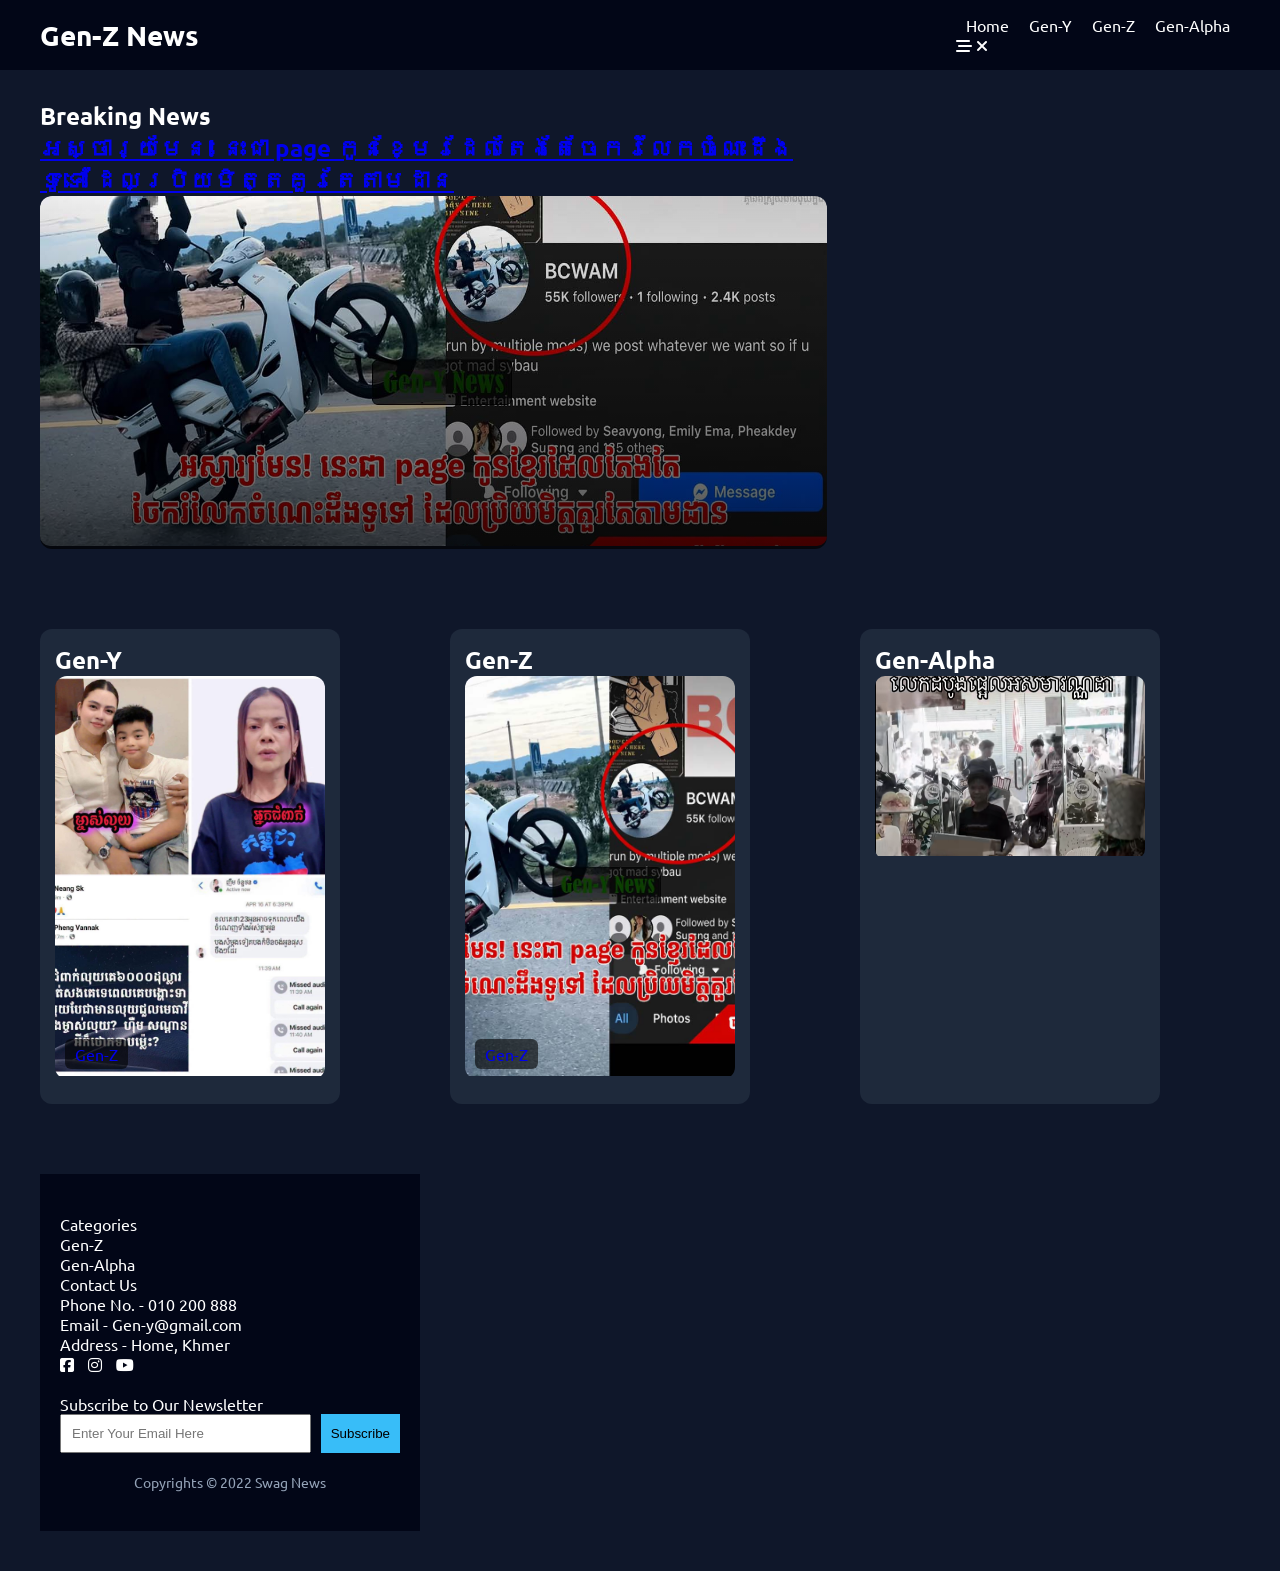
==== commit ec1bf660: "fix layout + clean css" ====
--- a/index.html
+++ b/index.html
@@ -35,14 +35,14 @@
                 <h2>Breaking News</h2>
             </div>
             <a href="./GenY/1.html">
+                <h2>អស្ចារ្យមែន!​ នេះជា page កូនខ្មែរ​ដែលតែងតែចែករំលែកចំណេះដឹងទូទៅ ដែលប្រិយមិត្តគួរតែតាមដាន</h2>
                 <div class="img" id="GenY">
-                    <h2>អស្ចារ្យមែន!​ នេះជា page កូនខ្មែរ​ដែលតែងតែចែករំលែកចំណេះដឹងទូទៅ ដែលប្រិយមិត្តគួរតែតាមដាន</h2>
                     <img src="./img/Geny1.jpg" alt="">
                 </div>
             </a>
         </div>
     </div>
-    <div class="page2">
+    <div class="page1">
         <div class="news" id="geny">
             <div class="title">
                 <h2>Gen-Y</h2>
@@ -67,14 +67,15 @@
                 </a>
                 <div class="newsBox">
                 </div>
+
             </div>
-            <div class="page2">
+            <div class="page3">
                 <div class="news" id="geny">
                     <div class="title">
                         <h2>Gen-Alpha</h2>
                     </div>
                     <a href="./GenAlpha/1.html">
-                        <div class="img" id="GenZ">
+                        <div class="img" id="Genkonkmeng">
                             <img src="./img/A/1.png" alt="">
                         </div>
                     </a>
--- a/style.css
+++ b/style.css
@@ -1,588 +1,153 @@
+/* GOOGLE FONT */
+
 @import url('https://fonts.googleapis.com/css2?family=Ubuntu:wght@400;500;700&display=swap');
+
+/* RESET */
+
 * {
     margin: 0;
     padding: 0;
     box-sizing: border-box;
-    scroll-behavior: smooth;
-}
+}
+
+
+/* BODY */
 
 body {
-    background-color: #25252a;
     font-family: 'Ubuntu', sans-serif;
-    width: 100%;
-    min-height: 100vh;
+    background: #0f172a;
     color: #fff;
-    overflow-y: overlay;
-}
+}
+
+
+/* SCROLLBAR */
 
 ::-webkit-scrollbar {
-    width: 8px;
-}
-
-::-webkit-scrollbar-track {
-    background-color: transparent;
+    width: 6px;
 }
 
 ::-webkit-scrollbar-thumb {
-    background-color: #999;
-    border-radius: 100px;
-}
-
-.topHeadlines .right .topNews::-webkit-scrollbar {
-    width: 6px;
-}
-
-.topHeadlines .right .topNews::-webkit-scrollbar-thumb {
-    background-color: #777;
-}
+    background: #555;
+    border-radius: 10px;
+}
+
+
+/* HEADER */
 
 .header {
     position: fixed;
+    width: 100%;
+    padding: 15px 40px;
+    background: #020617;
     display: flex;
     justify-content: space-between;
     align-items: center;
-    width: 100%;
-    padding: 20px 50px;
-    background-color: #0b0b11;
+    z-index: 1000;
+}
+
+.logo {
+    font-size: 28px;
+    font-weight: bold;
+}
+
+nav ul {
+    display: flex;
+    list-style: none;
+}
+
+nav ul li {
+    margin: 0 10px;
+}
+
+nav ul li a {
+    color: #fff;
+    text-decoration: none;
+}
+
+
+/* TOP HEADLINES */
+
+.topHeadlines {
+    padding: 100px 40px 40px;
+    display: grid;
+    grid-template-columns: 2fr 1fr;
+    gap: 20px;
+}
+
+.left .img img {
+    width: 100%;
+    height: 350px;
+    object-fit: cover;
+    border-radius: 10px;
+}
+
+.right .topNews {
+    background: #1e293b;
+    padding: 15px;
+    border-radius: 10px;
+    height: 100%;
+    overflow-y: auto;
+}
+
+
+/* PAGE 2 (CARDS) */
+
+.page1,
+.page2,
+.page3 {
+    display: contents;
+    /* ignore nested structure */
+}
+
+body>div.page1 {
+    display: grid;
+    grid-template-columns: repeat(auto-fit, minmax(280px, 1fr));
+    gap: 30px;
+    padding: 40px;
+}
+
+.news {
+    background: #1e293b;
+    border-radius: 12px;
+    padding: 15px;
+    width: 300px;
     transition: 0.3s;
 }
 
-.header.sticky {
-    padding-block: 10px;
-    box-shadow: inset 0 -1.5px 3px rgba(255, 255, 255, 0.3);
-}
-
-.logo {
-    font-size: 45px;
-    font-weight: 700;
-    cursor: pointer;
-}
-
-nav ul {
-    display: flex;
-}
-
-nav div.bar {
-    display: none;
-    position: absolute;
-    right: 80px;
-    margin-top: -10px;
-    font-size: 25px;
-    cursor: pointer;
-}
-
-nav div.bar.active .open {
-    display: none;
-}
-
-nav div.bar .close {
-    display: none;
-}
-
-nav div.bar.active .close {
-    display: initial;
-}
-
-nav ul li {
-    list-style: none;
-    margin: 0 15px;
-    padding: 0 10px;
-    border-left: 1px solid #fff0;
-    border-right: 1px solid #fff0;
-    transition: 0.3s;
-}
-
-nav ul li:hover {
-    border-left: 1px solid #fff;
-    border-right: 1px solid #fff;
-}
-
-nav ul li a {
-    text-decoration: none;
-    color: #fff;
-    letter-spacing: 1px;
-}
-
-.topHeadlines {
-    padding: 100px 50px 50px;
-    width: 100%;
-    display: grid;
-    grid-template-columns: 1.5fr 1fr;
-}
-
-.topHeadlines .left {
-    padding: 10px 30px;
-}
-
-.topHeadlines .left>.title {
-    font-size: 20px;
-    padding: 15px;
-    text-align: center;
-}
-
-.topHeadlines .left .img {
-    width: 100%;
-    height: 400px;
-    background-color: #a04;
-}
-
-.topHeadlines .left .img img {
-    width: 100%;
-    height: 100%;
-}
-
-.topHeadlines .left .text {
-    padding: 20px 15px 10px;
-}
-
-.topHeadlines .left .text .title a {
-    text-decoration: none;
-}
-
-.topHeadlines .left .text .title a h2 {
-    font-size: 20px;
-    color: #fff;
-    letter-spacing: 1px;
-    display: inline;
-    cursor: pointer;
-}
-
-.topHeadlines .left .text .title a h2:hover {
-    text-decoration: underline;
-}
-
-.topHeadlines .left .text .description {
-    font-size: 15px;
+.news:hover {
+    transform: translateY(-5px);
+}
+
+
+/* CARD IMAGE */
+
+.news .img {
+    overflow: hidden;
+    border-radius: 10px;
+}
+
+.news .img img {
+    width: 100%;
+    height: 180px;
+    object-fit: cover;
+    transition: 0.4s;
+}
+
+.news:hover img {
+    transform: scale(1.05);
+}
+
+
+/* TEXT */
+
+.newsBox {
     margin-top: 10px;
-    color: #aaa;
-    letter-spacing: 1px;
-}
-
-.topHeadlines .right {
-    padding: 10px;
-    width: 1005;
-    height: 500px;
-}
-
-.topHeadlines .right>.title {
-    font-size: 20px;
-    padding: 15px;
-    text-align: center;
-}
-
-.topHeadlines .right .topNews {
-    padding: 7px;
-    height: 85%;
-    border: 1px solid #fff;
-    border-radius: 4px;
-    overflow-y: scroll;
-}
-
-.topHeadlines .right .topNews .news {
-    display: grid;
-    grid-template-columns: auto auto;
-    align-items: center;
-    margin-bottom: 20px;
-}
-
-.topHeadlines .right .topNews .news .img {
-    width: 170px;
-    height: 100%;
-    max-height: 120px;
-    min-height: 90px;
-    background-color: #a04;
-}
-
-.topHeadlines .right .topNews .news .img img {
-    width: 100%;
-    height: 100%;
-}
-
-.topHeadlines .right .topNews .news .text {
-    margin-inline: 10px;
-    display: flex;
-    align-items: center;
-}
-
-.topHeadlines .right .topNews .news .text .title a {
-    text-decoration: none;
-}
-
-.topHeadlines .right .topNews .news .text .title a p {
-    color: #fff;
-    display: inline;
-}
-
-.topHeadlines .right .topNews .news .text .title a p:hover {
-    text-decoration: underline;
-}
-
-.page2 {
-    width: 100%;
-    background-color: #16161d;
-    min-height: 100vh;
-    padding: 50px;
-}
-
-.page2 .news {
-    padding: 30px 0;
-    border-bottom: 1px solid #555;
-}
-
-.page2 .news:last-child {
-    padding: 30px 0;
-    border-bottom: none;
-}
-
-.page2 .news>.title h2 {
-    font-size: 40px;
-    cursor: pointer;
-    display: inline;
-}
-
-.page2 .news>.title h2:hover {
-    text-decoration: underline;
-}
-
-.page2 .news .newsBox {
-    width: 100%;
-    margin-top: 20px;
-    display: flex;
-    flex-wrap: wrap;
-}
-
-.page2 .news .newsBox .newsCard {
-    width: calc(100% / 5 - 20px);
-    /*20px is the margin given to each card*/
-    margin: 10px;
-}
-
-.page2 .news .newsBox .newsCard .img {
-    width: 100%;
-    height: 150px;
-    background-color: #a04;
-    border-radius: 5px;
-}
-
-.page2 .news .newsBox .newsCard .img img {
-    width: 100%;
-    height: 100%;
-    border-radius: 5px;
-}
-
-.page2 .news .newsBox .newsCard .text {
-    padding: 10px;
-}
-
-.page2 .news .newsBox .newsCard .text .title a {
-    text-decoration: none;
-}
-
-.page2 .news .newsBox .newsCard .text .title a p {
-    font-size: 15px;
-    color: #fff;
-    display: inline;
-    cursor: pointer;
-}
-
-.page2 .news .newsBox .newsCard .title a p:hover {
-    text-decoration: underline;
-}
-
-.footer {
-    width: 100%;
-    padding: 50px 50px 0px;
-    background-color: #0a0a18;
-    min-height: 200px;
-}
-
-.footer .box {
-    width: 100%;
-    height: 100%;
-    display: grid;
-    grid-template-columns: 1fr 1fr;
-    justify-content: space-around;
-}
-
-.footer .box .left {
-    display: flex;
-    justify-content: space-around;
-    padding-right: 20px;
-}
-
-.footer .box .left .categories>p {
-    font-size: 28px;
-    margin-bottom: 30px;
-}
-
-.footer .box .left .categories div {
-    margin-bottom: 15px;
-    width: max-content;
-}
-
-.footer .box .left .categories div p {
-    font-size: 20px;
-    color: #ddd;
-    cursor: pointer;
-    padding: 0 10px;
-    border-left: 1px solid #fff0;
-    border-right: 1px solid #fff0;
-    transition: 0.3s;
-}
-
-.footer .box .left .categories div p:hover {
-    color: #fff;
-    border-left: 1px solid #fff;
-    border-right: 1px solid #fff;
-}
-
-.footer .contact {
-    margin-left: 10px;
-}
-
-.footer .contact p {
-    font-size: 28px;
-    margin-bottom: 30px;
-}
-
-.footer .contact div {
-    font-size: 17px;
-    margin-bottom: 15px;
-    color: #aaa;
-}
-
-.footer .icon {
-    margin-top: 20px;
-    padding: 20px;
-}
-
-.footer .icon i {
-    font-size: 25px;
-    margin-right: 20px;
-    color: #aaa;
-    cursor: pointer;
-    transition: 0.3s;
-}
-
-.footer .icon i:hover {
-    color: #fff;
-    transform: scale(1.2);
-}
-
-.footer .newsletter p {
-    font-size: 28px;
-    margin-bottom: 30px;
-}
-
-.footer .newsletter .email {
-    display: flex;
-}
-
-.footer .newsletter .email input {
-    width: 400px;
-    padding: 12px 25px;
-    border-radius: 5px;
-    border: none;
-    outline: none;
-    font-size: 16px;
-    margin-right: 20px;
-}
-
-.footer .newsletter .email button {
-    padding: 10px 25px;
-    font-size: 16px;
-    font-weight: 600;
-    background-color: transparent;
-    border-color: #fff;
-    border-style: solid;
-    color: #fff;
-    border-radius: 5px;
-    cursor: pointer;
-    transition: 0.3s;
-}
-
-.footer .newsletter .email button:hover {
-    color: #0a0a18;
-    background-color: #fff;
-}
-
-.footer .copyrights {
-    font-size: 18px;
-    text-align: center;
-    padding: 20px;
-    letter-spacing: 1px;
-}
-
-@media (max-width:1024px) {
-    .topHeadlines .right .topNews .news .img {
-        width: 150px;
-    }
-    .topHeadlines .right .topNews .news .text .title a p {
-        font-size: 14px;
-    }
-    .page2 .news .newsBox .newsCard .img {
-        height: 120px;
-    }
-    .page2 .news .newsBox .newsCard .text {
-        padding: 5px;
-    }
-    .page2 .news .newsBox .newsCard .text .title a p {
-        font-size: 14px;
-    }
-    .footer .box .left .categories>p {
-        font-size: 25px;
-    }
-    .footer .contact p {
-        font-size: 25px;
-    }
-    .footer .newsletter p {
-        font-size: 25px;
-    }
-    .footer .newsletter .email input {
-        width: 300px;
-    }
-    .footer .newsletter .email button {
-        padding: 10px 20px;
-        font-size: 14px;
-    }
-    .footer .box .left .categories div p {
-        font-size: 18px;
-    }
-    .footer .contact div {
-        font-size: 15px;
-    }
-}
-
-@media (max-width:768px) {
-    nav div.bar {
-        display: block;
-    }
-    nav ul {
-        opacity: 0;
-        position: absolute;
-        background-color: #0b0b11;
-        flex-direction: column;
-        right: 0px;
-        padding: 30px 30px 10px;
-        text-align: center;
-        pointer-events: none;
-        border-radius: 10px;
-    }
-    nav ul.activeMenu {
-        opacity: 1;
-        pointer-events: all;
-    }
-    nav ul li {
-        margin: 10px 0;
-    }
-    .topHeadlines {
-        display: block;
-    }
-    .topHeadlines .right .topNews .news .img {
-        width: 220px;
-    }
-    .topHeadlines .right .topNews .news .text .title a p {
-        font-size: 18px;
-    }
-    .page2 .news .newsBox .newsCard {
-        width: calc(100% / 3 - 20px);
-    }
-    .footer .box {
-        grid-template-columns: none;
-    }
-    .footer .box .right {
-        grid-row-start: 1;
-        margin-bottom: 40px;
-    }
-    .footer .newsletter .email input {
-        width: 400px;
-    }
-    .footer .box .left {
-        justify-content: space-between;
-    }
-}
-
-@media (max-width:600px) {
-    .logo {
-        font-size: 35px;
-    }
-    .topHeadlines .left {
-        padding: 10px 0px;
-    }
-    .topHeadlines .right .topNews .news .img {
-        width: 150px;
-    }
-    .topHeadlines .right .topNews .news .text .title a p {
-        font-size: 14px;
-    }
-    .page2 .news .newsBox .newsCard {
-        width: calc(100% / 2 - 20px);
-    }
-    .footer .newsletter .email input {
-        width: 300px;
-        font-size: 14px;
-    }
-    .footer .newsletter .email button {
-        padding: 8px 15px;
-        font-size: 14px;
-    }
-    .footer .newsletter p {
-        font-size: 22px;
-    }
-    .footer .box .left .categories>p {
-        font-size: 22px;
-    }
-    .footer .contact p {
-        font-size: 22px;
-    }
-    .footer .copyrights {
-        font-size: 14px;
-    }
-}
-
-@media (max-width:425px) {
-    nav div.bar {
-        right: 50px;
-    }
-    nav ul {
-        padding: 30px 10px 10px;
-    }
-    nav ul li {
-        margin: 5px 0px;
-    }
-    nav ul li a {
-        font-size: 14px;
-    }
-    .topHeadlines {
-        padding: 100px 20px 50px;
-    }
-    .page2 {
-        padding: 50px 20px;
-    }
-    .page2 .news .newsBox .newsCard {
-        width: 100%;
-        display: grid;
-    }
-    .page2 .news>.title h2 {
-        font-size: 30px;
-    }
-    .page2 .news .newsBox .newsCard .img {
-        height: 100%;
-        min-height: 150px;
-    }
-    .page2 .news .newsBox .newsCard .text .title a p {
-        font-size: 16px;
-    }
-    .footer .newsletter .email {
-        display: block;
-    }
-    .footer .newsletter .email button {
-        margin-top: 15px;
-    }
-}
-
-
-/* GEN-Z IMAGE STYLE */
+    font-size: 14px;
+    color: #cbd5f5;
+}
+
+
+/* GEN Z IMAGE */
 
 #GenZ {
     width: 100%;
@@ -593,21 +158,14 @@
 
 #GenZ img {
     width: 100%;
-    height: 560px;
-    object-fit: cover;
-    border-radius: 12px;
-    transition: 0.4s ease;
-}
-
-
-/* Hover effect */
+    height: 400px;
+    object-fit: cover;
+    transition: 0.4s;
+}
 
 #GenZ:hover img {
-    transform: scale(1.08);
-}
-
-
-/* Optional overlay effect */
+    transform: scale(1.05);
+}
 
 #GenZ::after {
     content: "Gen-Z";
@@ -617,156 +175,120 @@
     background: rgba(0, 0, 0, 0.6);
     padding: 5px 10px;
     border-radius: 6px;
-    font-size: 14px;
-}
+}
+
+
+/* GEN Y */
 
 #GenY {
     position: relative;
-    width: 100%;
     overflow: hidden;
     border-radius: 12px;
-    cursor: pointer;
-}
-
-
-/* IMAGE */
+}
 
 #GenY img {
     width: 100%;
-    height: 300px;
-    object-fit: cover;
-    transition: 0.4s ease;
-}
-
-
-/* DARK OVERLAY */
+    height: 350px;
+    object-fit: cover;
+}
 
 #GenY::before {
     content: "";
     position: absolute;
     inset: 0;
     background: linear-gradient(to top, rgba(0, 0, 0, 0.7), transparent);
-    z-index: 1;
-}
-
-
-/* TEXT ON IMAGE */
+}
 
 #GenY h2 {
     position: absolute;
     bottom: 15px;
     left: 15px;
     right: 15px;
-    color: #fff;
-    font-size: 18px;
-    line-height: 1.4;
-    z-index: 2;
-}
-
-
-/* HOVER EFFECT */
-
-#GenY:hover img {
-    transform: scale(1.08);
-}
-
-
-/* OPTIONAL: TEXT GLOW */
-
-#GenY h2 {
-    text-shadow: 0 2px 5px rgba(0, 0, 0, 0.8);
-}
-
-* {
-    margin: 0;
-    padding: 0;
-    box-sizing: border-box;
-    font-family: Arial, sans-serif;
-}
-
-
-/* BODY */
-
-body {
-    background: #0f172a;
-    color: #fff;
-    padding: 20px;
-}
-
-
-/* IMAGE SECTION */
-
-#GenY {
-    position: relative;
-    max-width: 900px;
-    margin: auto;
-    overflow: hidden;
-    border-radius: 12px;
-}
-
-
-/* IMAGE */
-
-#GenY img {
-    width: 100%;
-    height: 400px;
-    object-fit: cover;
-    transition: 0.4s;
-}
-
-
-/* OVERLAY */
-
-#GenY::before {
-    content: "";
-    position: absolute;
-    inset: 0;
-    background: linear-gradient(to top, rgba(0, 0, 0, 0.8), transparent);
-}
-
-
-/* TITLE */
-
-#GenY h2 {
-    position: absolute;
-    bottom: 20px;
-    left: 20px;
-    right: 20px;
-    font-size: 22px;
-    line-height: 1.4;
-    z-index: 2;
-    text-shadow: 0 3px 8px rgba(0, 0, 0, 0.8);
-}
-
-
-/* HOVER EFFECT */
-
-#GenY:hover img {
-    transform: scale(1.05);
-}
-
-
-/* CONTENT TEXT */
+}
+
+
+/* ARTICLE TEXT */
 
 .topNews {
     max-width: 900px;
-    margin: 30px auto;
+    margin: 20px auto;
     background: #1e293b;
     padding: 20px;
-    border-radius: 12px;
+    border-radius: 10px;
     line-height: 1.8;
-    font-size: 15px;
-    color: #e2e8f0;
-}
-
-
-/* RESPONSIVE */
+}
+
+
+/* FOOTER */
+
+.footer {
+    background: #020617;
+    padding: 40px 20px;
+    margin-top: 40px;
+}
+
+.footer .box {
+    display: flex;
+    flex-wrap: wrap;
+    gap: 20px;
+}
+
+.footer .left,
+.footer .right {
+    flex: 1;
+    min-width: 250px;
+}
+
+.icon i {
+    margin-right: 10px;
+    cursor: pointer;
+}
+
+.email {
+    display: flex;
+    gap: 10px;
+}
+
+.email input {
+    flex: 1;
+    padding: 10px;
+}
+
+.email button {
+    padding: 10px;
+    background: #38bdf8;
+    border: none;
+    cursor: pointer;
+}
+
+
+/* COPYRIGHT */
+
+.copyrights {
+    text-align: center;
+    margin-top: 20px;
+    font-size: 14px;
+    color: #94a3b8;
+}
+
+
+/* MOBILE */
 
 @media (max-width: 768px) {
+    .topHeadlines {
+        grid-template-columns: 1fr;
+    }
+    .page2 {
+        justify-content: center;
+    }
+    .news {
+        width: 100%;
+    }
+    #GenZ img,
     #GenY img {
         height: 250px;
     }
-    #GenY h2 {
-        font-size: 16px;
+    .email {
+        flex-direction: column;
     }
 }
